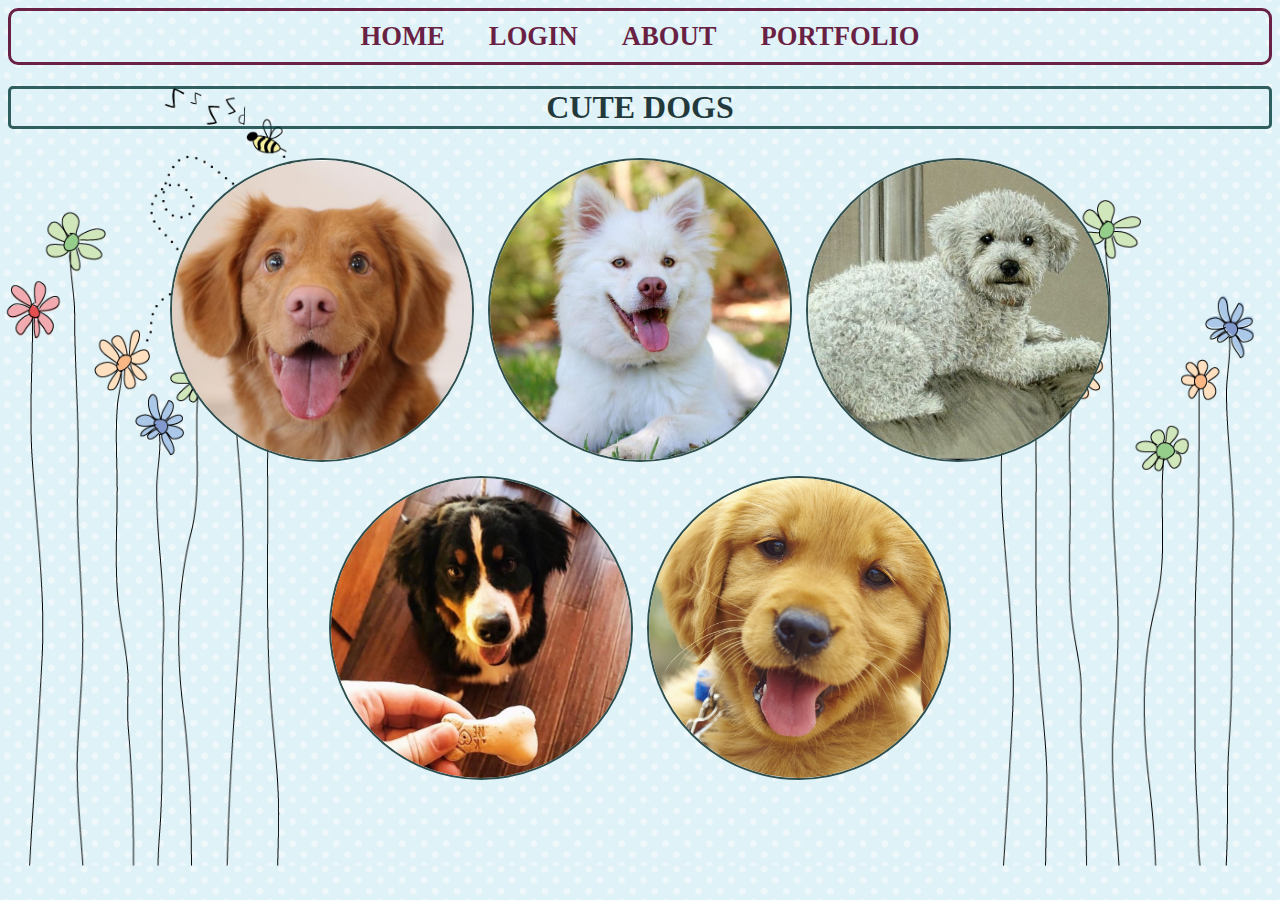
==== portfolio.html @ 2118f261 "Simple Website" ====
<!DOCTYPE html>
<html lang="en">
<head>
    <meta charset="UTF-8">
    <meta name="viewport" content="width=device-width, initial-scale=1.0">
    <meta http-equiv="X-UA-Compatible" content="ie=edge">
    <title>CSS</title>
    <link rel="stylesheet" href="portfolio.css">
</head>
<body>
    <div id="nav">
        <a href="index.html"><strong>HOME</strong></a>
        <a href="login.html"><strong>LOGIN</strong></a>
        <a href="about.html"><strong>ABOUT</strong></a>
        <a href="portfolio.html"><strong>PORTFOLIO</strong></a>
     </div>
    <h1>CUTE DOGS</h1>
    <div id="img"> 
        <img src="img/golden-retriever-puppy.jpg" alt="">
        <img src="img/dog1_0.jpeg" alt="">
        <img src="img/dog3.jpg" alt="">
        <img src="img/waffles.jpg" alt="">
        <img src="img/Dog.jpeg" alt="">
        
    </div>
    
</body>
</html>
---- portfolio.css ----
/* Selector{
    Property: value;
} */
body{

    background-image: url("Background/back7.gif");
    background-position: center;
    background-size:cover ;
}

div#nav{
    text-align: center;
    padding-top: 10px;
    padding-bottom: 10px;
    border: 3px solid rgba(88, 2, 42, 0.877);
    border-radius: 10px;
    /* background-color: rgba(88, 2, 42, 0.226) */    
}

a{
    padding-left: 20px;
    padding-right: 20px;
    transition: all 1s;
    text-decoration: none;
    color: rgba(88, 2, 42, 0.877);
    font-size: 20pt;
    transition: all 0.5s;
}
a:hover{
    font-size: 25pt;
    color: rgba(180, 6, 88, 0.877)

}

h1{
    color:rgba(0, 23, 26, 0.842);
    text-align: center;
    border: 3px solid rgba(3, 56, 56, 0.801);
    border-radius: 5px;
    /* background-color:rgba(3, 56, 56, 0.26)  */
    
}

div#img{
    display: flex;
    justify-content: center;
    flex-wrap: wrap;

    /* text-align: center; */
    font-size: 15pt;
}

div#img img{
    height: 300px;
    width: 300px;
    margin: 7px;
    transition: all 0.5s;
    border-radius: 50%;
    border: 2px solid darkslategrey;
}

div#img img:hover{
    transform: scale(1.3)
}
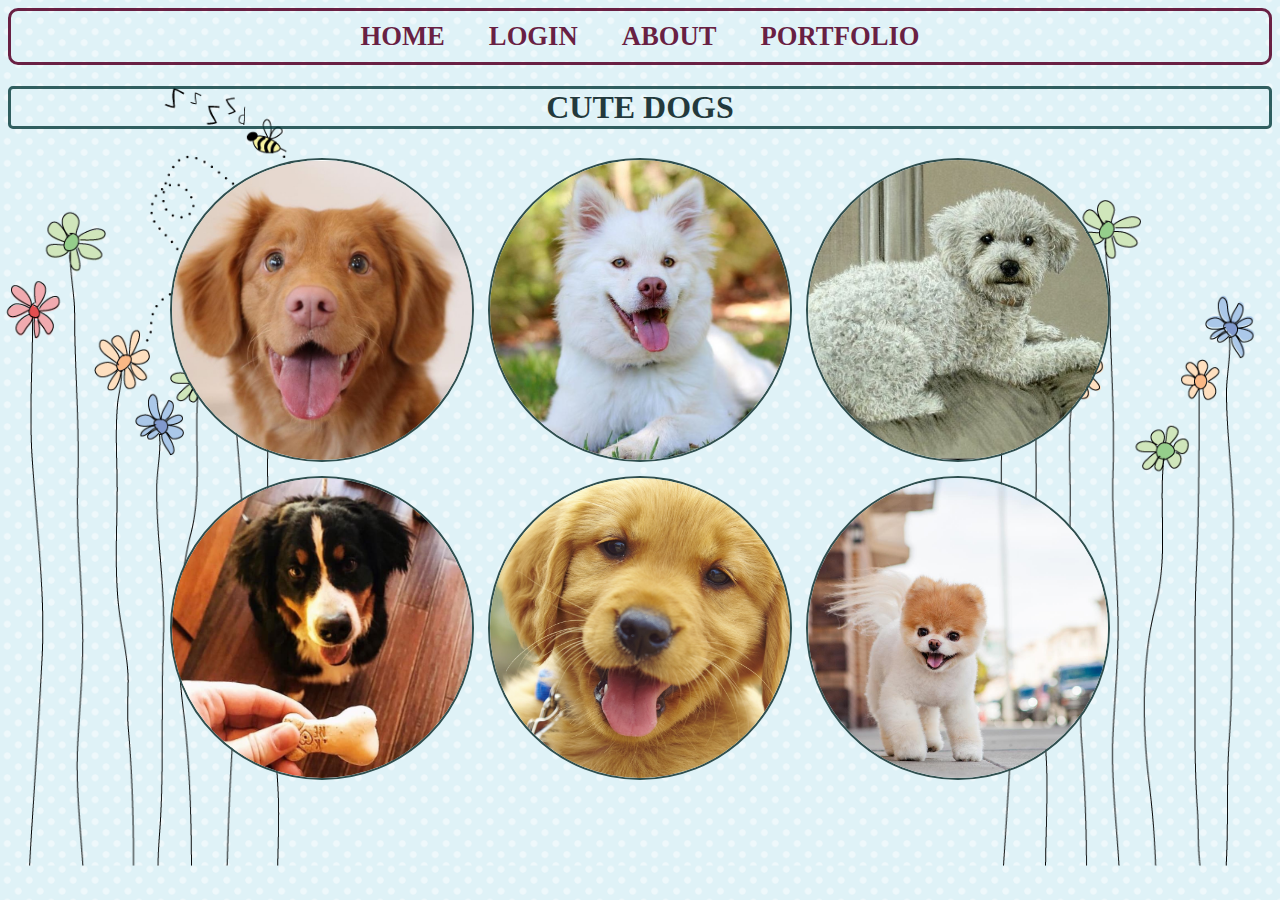
==== commit 6f88716e: "added a photo" ====
--- a/portfolio.html
+++ b/portfolio.html
@@ -21,6 +21,7 @@
         <img src="img/dog3.jpg" alt="">
         <img src="img/waffles.jpg" alt="">
         <img src="img/Dog.jpeg" alt="">
+        <img src="img/dog5.jpg">
         
     </div>
     
